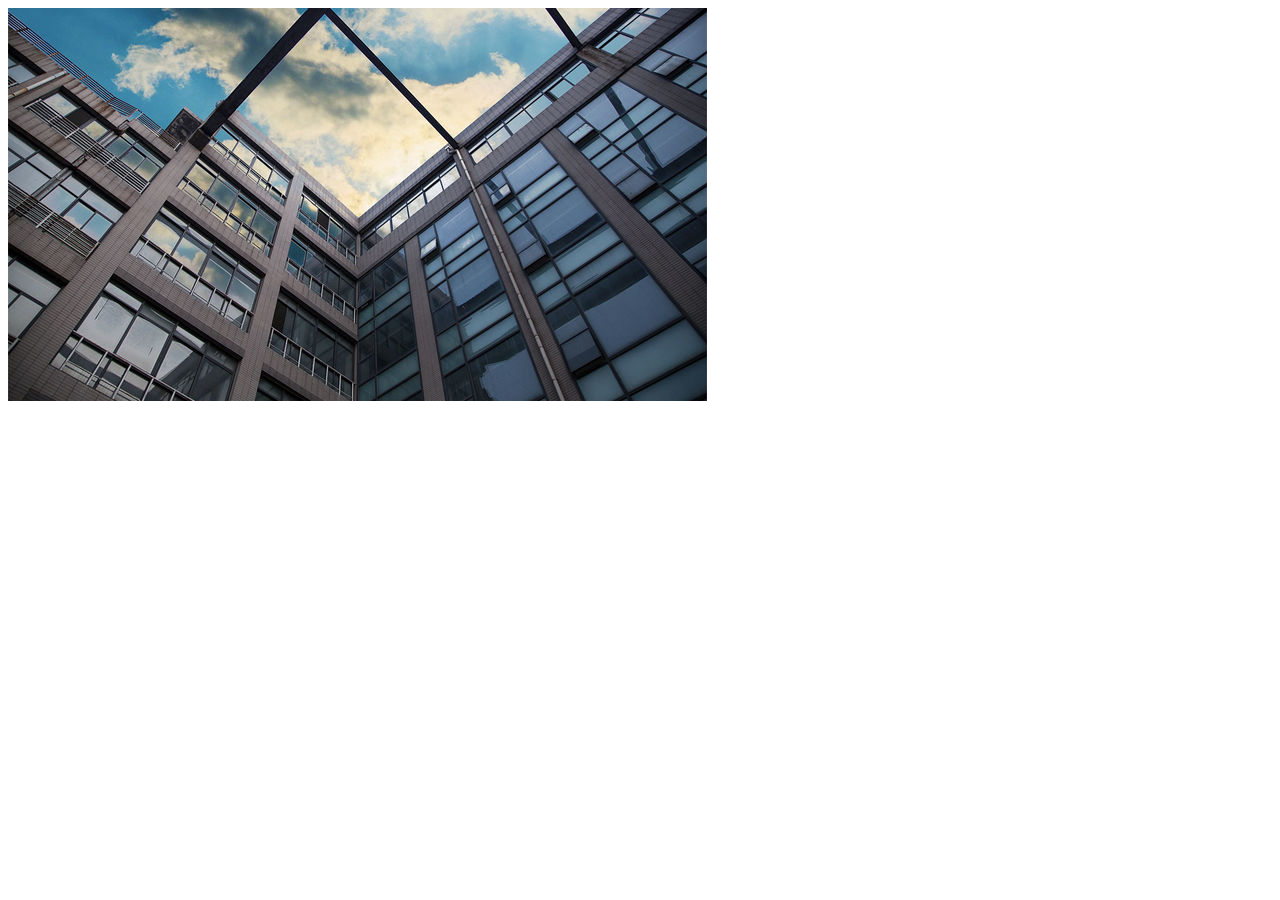
==== stat1.html @ ac9343c4 "first img" ====
<!DOCTYPE html>
<html lang="en">
<head>
	<meta charset="UTF-8">
	<title>Stat1</title>
</head>
<body>
	<img src="cc_MaxPixel.freegreatpicture.com-Hebei-University-Of-Science-And-Technology-1306651_16x9.jpg" alt="">
</body>
</html>
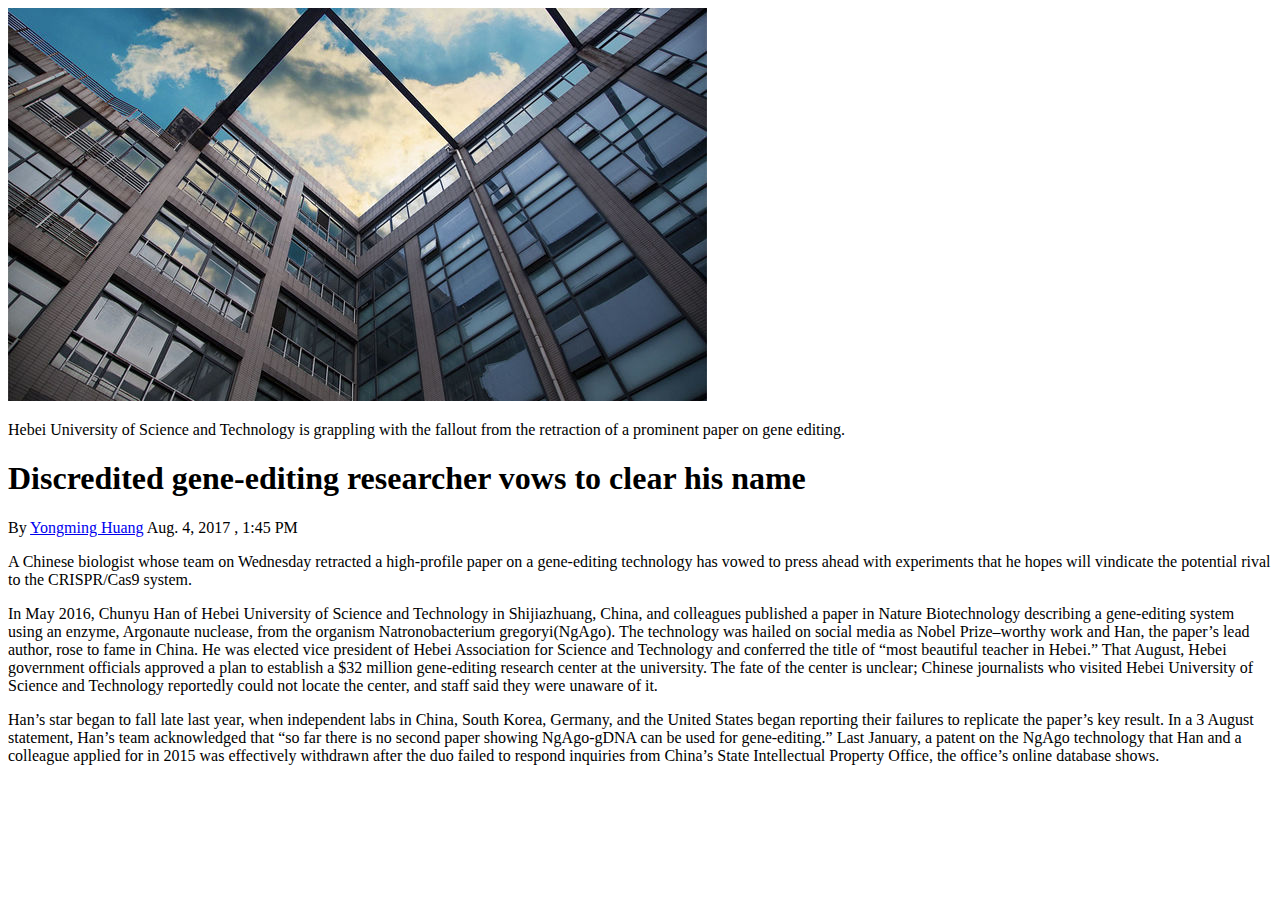
==== commit ac302bab: "first_part" ====
--- a/stat1.html
+++ b/stat1.html
@@ -5,6 +5,23 @@
 	<title>Stat1</title>
 </head>
 <body>
-	<img src="cc_MaxPixel.freegreatpicture.com-Hebei-University-Of-Science-And-Technology-1306651_16x9.jpg" alt="">
+	<div>
+		<img src="cc_MaxPixel.freegreatpicture.com-Hebei-University-Of-Science-And-Technology-1306651_16x9.jpg" alt="">
+		<p>
+			Hebei University of Science and Technology is grappling with the fallout from the retraction of a prominent paper on gene editing.
+		</p>
+		<h1>Discredited gene-editing researcher vows to clear his name</h1>
+		<p>By <a href="http://www.sciencemag.org/author/yongming-huang">Yongming Huang</a> Aug. 4, 2017 , 1:45 PM</p>
+		<p>
+			A Chinese biologist whose team on Wednesday retracted a high-profile paper on a gene-editing technology has vowed to press ahead with experiments that he hopes will vindicate the potential rival to the CRISPR/Cas9 system.
+		</p>
+		<p>
+			In May 2016, Chunyu Han of Hebei University of Science and Technology in Shijiazhuang, China, and colleagues published a paper in Nature Biotechnology describing a gene-editing system using an enzyme, Argonaute nuclease, from the organism Natronobacterium gregoryi(NgAgo). The technology was hailed on social media as Nobel Prize–worthy work and Han, the paper’s lead author, rose to fame in China. He was elected vice president of Hebei Association for Science and Technology and conferred the title of “most beautiful teacher in Hebei.” That August, Hebei government officials approved a plan to establish a $32 million gene-editing research center at the university. The fate of the center is unclear; Chinese journalists who visited Hebei University of Science and Technology reportedly could not locate the center, and staff said they were unaware of
+it.
+		</p>
+		<p>
+			Han’s star began to fall late last year, when independent labs in China, South Korea, Germany, and the United States began reporting their failures to replicate the paper’s key result. In a 3 August statement, Han’s team acknowledged that “so far there is no second paper showing NgAgo-gDNA can be used for gene-editing.” Last January, a patent on the NgAgo technology that Han and a colleague applied for in 2015 was effectively withdrawn after the duo failed to respond inquiries from China’s State Intellectual Property Office, the office’s online database shows.
+		</p>
+	</div>
 </body>
 </html>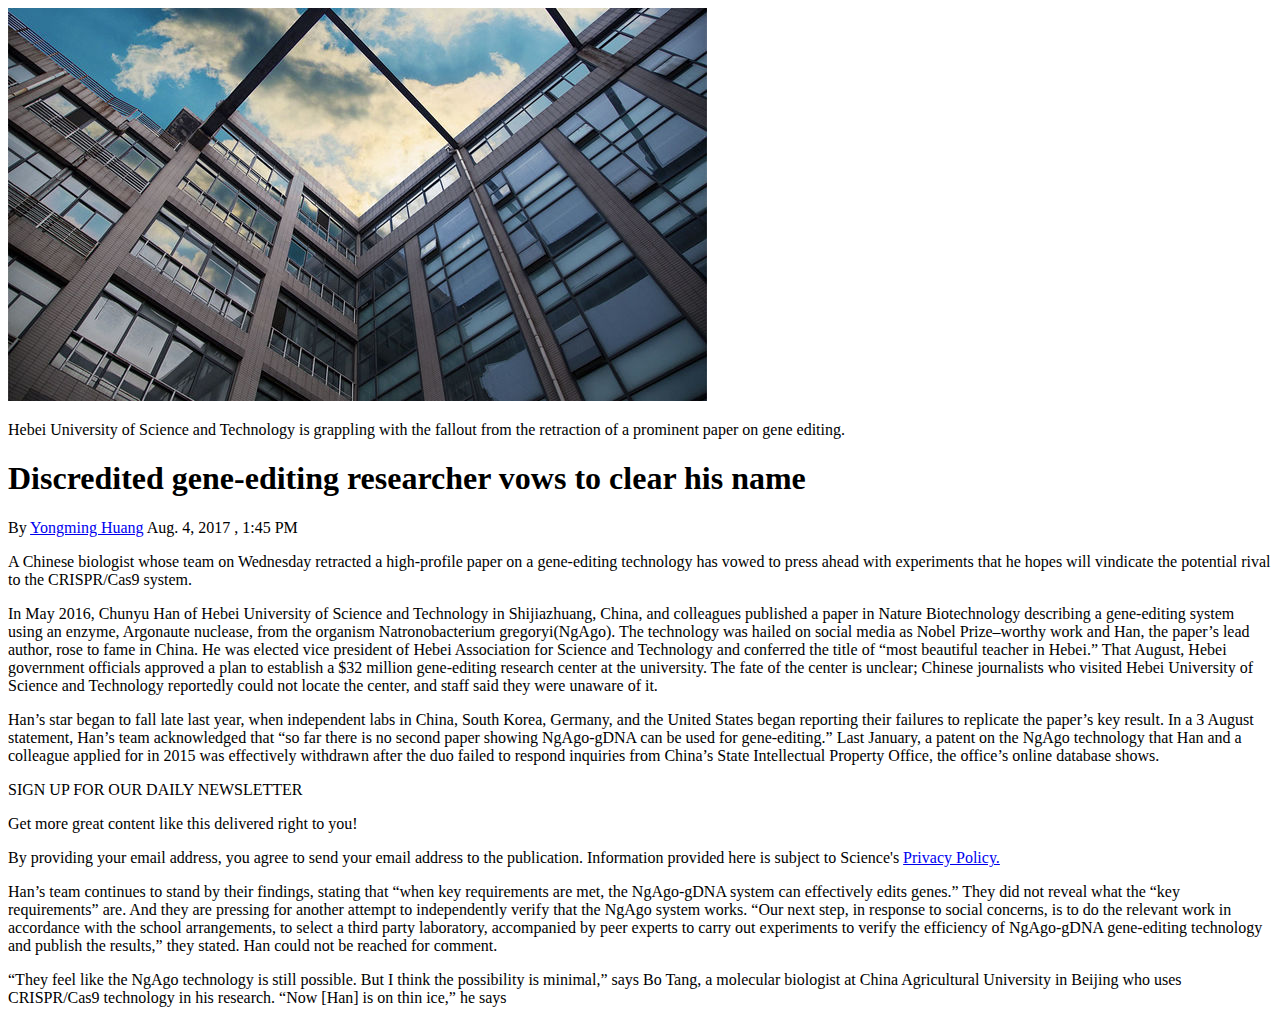
==== commit 6de40139: "second_part" ====
--- a/stat1.html
+++ b/stat1.html
@@ -22,6 +22,27 @@
 		<p>
 			Han’s star began to fall late last year, when independent labs in China, South Korea, Germany, and the United States began reporting their failures to replicate the paper’s key result. In a 3 August statement, Han’s team acknowledged that “so far there is no second paper showing NgAgo-gDNA can be used for gene-editing.” Last January, a patent on the NgAgo technology that Han and a colleague applied for in 2015 was effectively withdrawn after the duo failed to respond inquiries from China’s State Intellectual Property Office, the office’s online database shows.
 		</p>
+		<p>SIGN UP FOR OUR DAILY NEWSLETTER</p>
+		<p>
+			Get more great content like this delivered right to you!
+		</p>
+		<p>
+			By providing your email address, you agree to send your email address to the publication. Information provided here is subject to Science's <a href="http://www.sciencemag.org/about/privacy-policy">Privacy Policy.</a></p>
+		<p>
+			Han’s team continues to stand by their findings, stating that “when key requirements are met, the
+NgAgo-gDNA system can effectively edits genes.” They did not reveal what the “key
+requirements” are. And they are pressing for another attempt to independently verify that the
+NgAgo system works. “Our next step, in response to social concerns, is to do the relevant work in
+accordance with the school arrangements, to select a third party laboratory, accompanied by peer
+experts to carry out experiments to verify the efficiency of NgAgo-gDNA gene-editing technology
+and publish the results,” they stated. Han could not be reached for comment.
+		</p>
+		<p>
+			“They feel like the NgAgo technology is still possible. But I think the possibility is minimal,” says
+Bo Tang, a molecular biologist at China Agricultural University in Beijing who uses CRISPR/Cas9
+technology in his research. “Now [Han] is on thin ice,” he says
+		</p>
+		<p></p>
 	</div>
 </body>
 </html>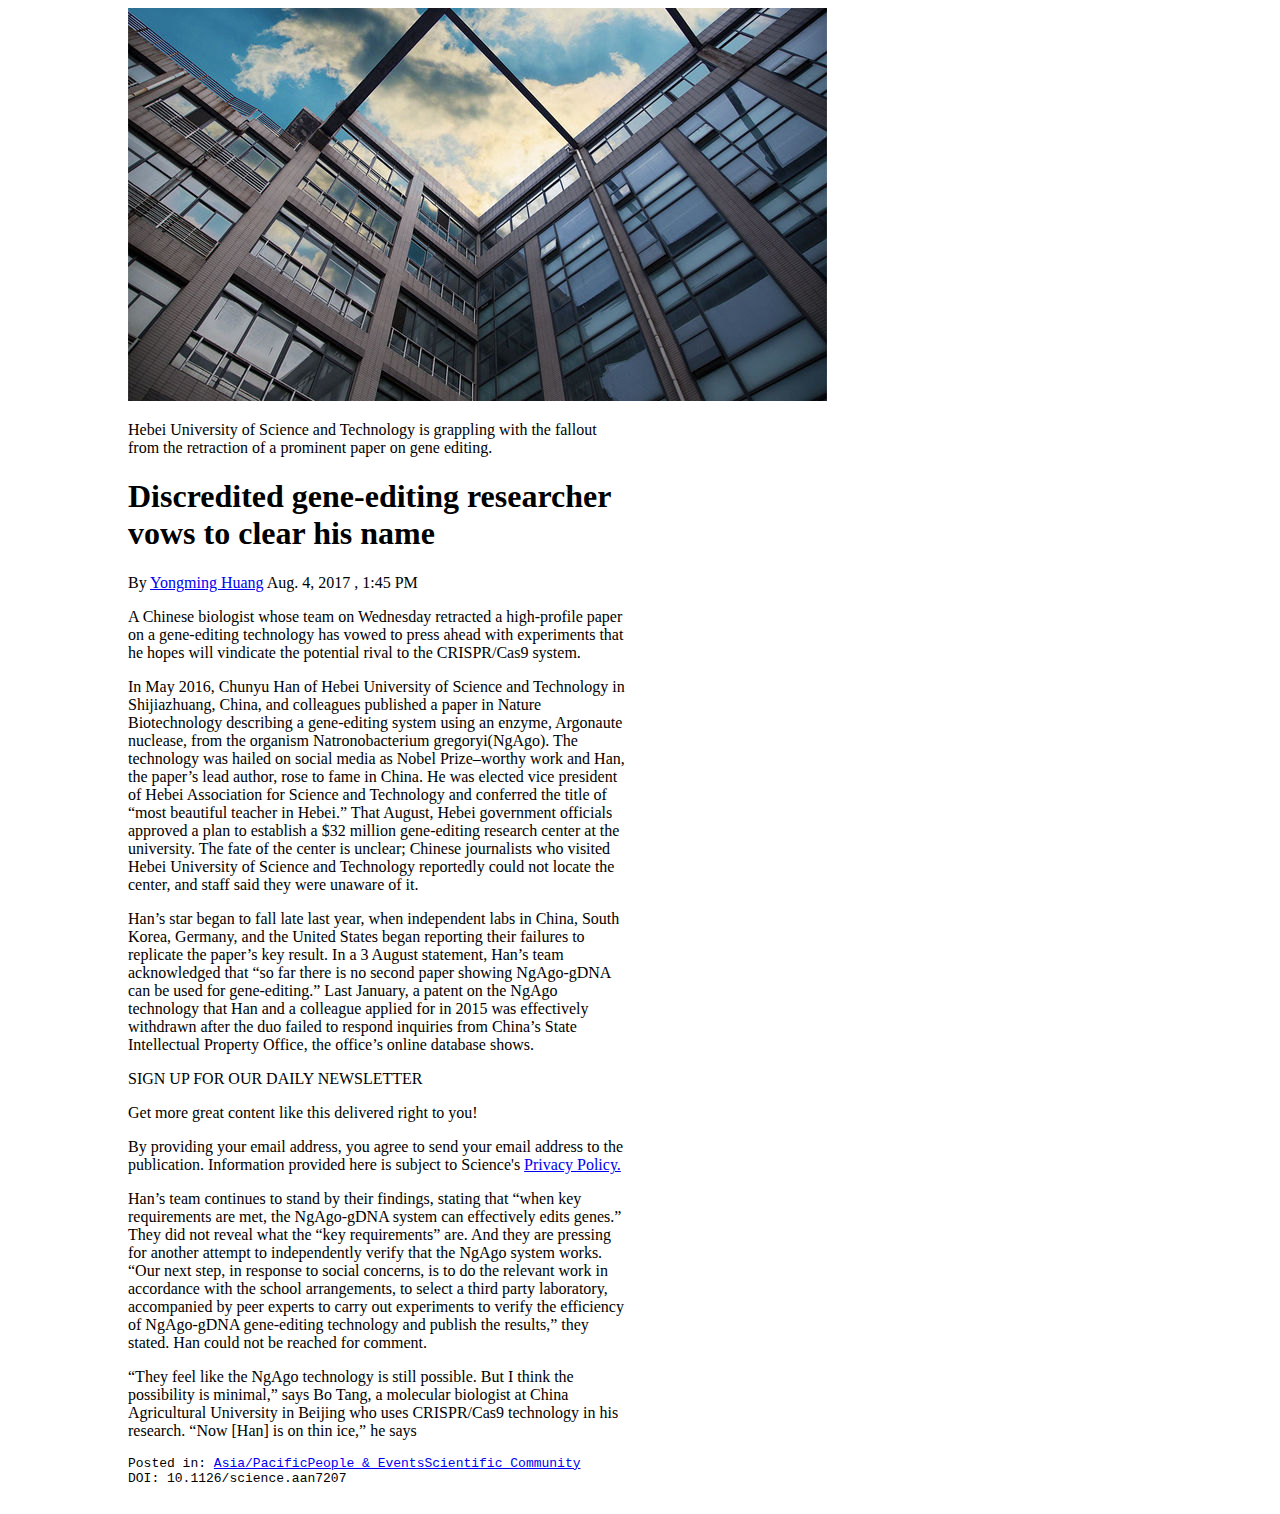
==== commit 76df8621: "Create Style css file" ====
--- a/stat1.html
+++ b/stat1.html
@@ -3,6 +3,7 @@
 <head>
 	<meta charset="UTF-8">
 	<title>Stat1</title>
+	<link rel="stylesheet" href="style1.css">
 </head>
 <body>
 	<div>
@@ -29,20 +30,15 @@
 		<p>
 			By providing your email address, you agree to send your email address to the publication. Information provided here is subject to Science's <a href="http://www.sciencemag.org/about/privacy-policy">Privacy Policy.</a></p>
 		<p>
-			Han’s team continues to stand by their findings, stating that “when key requirements are met, the
-NgAgo-gDNA system can effectively edits genes.” They did not reveal what the “key
-requirements” are. And they are pressing for another attempt to independently verify that the
-NgAgo system works. “Our next step, in response to social concerns, is to do the relevant work in
-accordance with the school arrangements, to select a third party laboratory, accompanied by peer
-experts to carry out experiments to verify the efficiency of NgAgo-gDNA gene-editing technology
-and publish the results,” they stated. Han could not be reached for comment.
+			Han’s team continues to stand by their findings, stating that “when key requirements are met, the NgAgo-gDNA system can effectively edits genes.” They did not reveal what the “key requirements” are. And they are pressing for another attempt to independently verify that the NgAgo system works. “Our next step, in response to social concerns, is to do the relevant work in accordance with the school arrangements, to select a third party laboratory, accompanied by peer experts to carry out experiments to verify the efficiency of NgAgo-gDNA gene-editing technology and publish the results,” they stated. Han could not be reached for comment.
 		</p>
 		<p>
-			“They feel like the NgAgo technology is still possible. But I think the possibility is minimal,” says
-Bo Tang, a molecular biologist at China Agricultural University in Beijing who uses CRISPR/Cas9
-technology in his research. “Now [Han] is on thin ice,” he says
+			“They feel like the NgAgo technology is still possible. But I think the possibility is minimal,” says Bo Tang, a molecular biologist at China Agricultural University in Beijing who uses CRISPR/Cas9 technology in his research. “Now [Han] is on thin ice,” he says
 		</p>
-		<p></p>
+		<pre>
+Posted in: <a href="http://www.sciencemag.org/category/people-events">Asia/PacificPeople & EventsScientific Community</a>
+DOI: 10.1126/science.aan7207
+		</pre>
 	</div>
 </body>
 </html>--- a/style1.css
+++ b/style1.css
@@ -0,0 +1,4 @@
+body {
+	width: 500px;
+	margin-left: 10%
+}
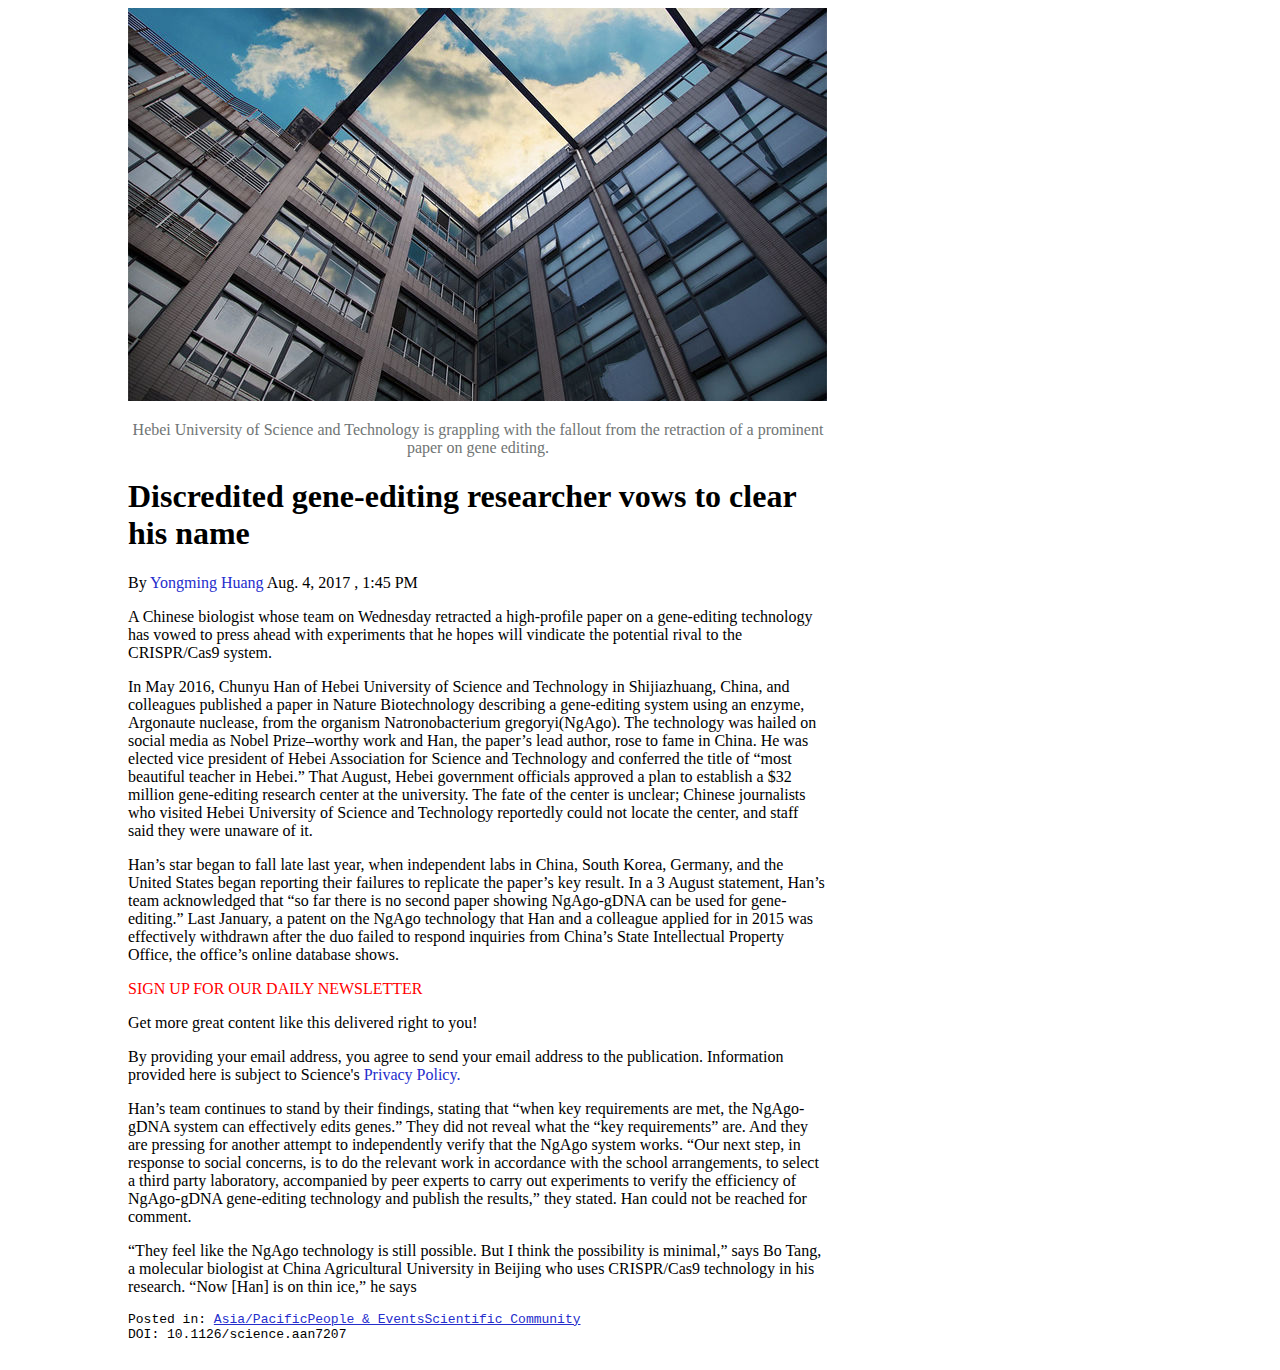
==== commit 1cb3bb11: "Last_task" ====
--- a/stat1.html
+++ b/stat1.html
@@ -8,11 +8,11 @@
 <body>
 	<div>
 		<img src="cc_MaxPixel.freegreatpicture.com-Hebei-University-Of-Science-And-Technology-1306651_16x9.jpg" alt="">
-		<p>
+		<p class="Greytext">
 			Hebei University of Science and Technology is grappling with the fallout from the retraction of a prominent paper on gene editing.
 		</p>
 		<h1>Discredited gene-editing researcher vows to clear his name</h1>
-		<p>By <a href="http://www.sciencemag.org/author/yongming-huang">Yongming Huang</a> Aug. 4, 2017 , 1:45 PM</p>
+		<p>By <a class="hypertext" href="http://www.sciencemag.org/author/yongming-huang">Yongming Huang</a> Aug. 4, 2017 , 1:45 PM</p>
 		<p>
 			A Chinese biologist whose team on Wednesday retracted a high-profile paper on a gene-editing technology has vowed to press ahead with experiments that he hopes will vindicate the potential rival to the CRISPR/Cas9 system.
 		</p>
@@ -23,12 +23,12 @@
 		<p>
 			Han’s star began to fall late last year, when independent labs in China, South Korea, Germany, and the United States began reporting their failures to replicate the paper’s key result. In a 3 August statement, Han’s team acknowledged that “so far there is no second paper showing NgAgo-gDNA can be used for gene-editing.” Last January, a patent on the NgAgo technology that Han and a colleague applied for in 2015 was effectively withdrawn after the duo failed to respond inquiries from China’s State Intellectual Property Office, the office’s online database shows.
 		</p>
-		<p>SIGN UP FOR OUR DAILY NEWSLETTER</p>
+		<p style="color: red;">SIGN UP FOR OUR DAILY NEWSLETTER</p>
 		<p>
 			Get more great content like this delivered right to you!
 		</p>
 		<p>
-			By providing your email address, you agree to send your email address to the publication. Information provided here is subject to Science's <a href="http://www.sciencemag.org/about/privacy-policy">Privacy Policy.</a></p>
+			By providing your email address, you agree to send your email address to the publication. Information provided here is subject to Science's <a class="hypertext" href="http://www.sciencemag.org/about/privacy-policy">Privacy Policy.</a></p>
 		<p>
 			Han’s team continues to stand by their findings, stating that “when key requirements are met, the NgAgo-gDNA system can effectively edits genes.” They did not reveal what the “key requirements” are. And they are pressing for another attempt to independently verify that the NgAgo system works. “Our next step, in response to social concerns, is to do the relevant work in accordance with the school arrangements, to select a third party laboratory, accompanied by peer experts to carry out experiments to verify the efficiency of NgAgo-gDNA gene-editing technology and publish the results,” they stated. Han could not be reached for comment.
 		</p>
@@ -36,7 +36,7 @@
 			“They feel like the NgAgo technology is still possible. But I think the possibility is minimal,” says Bo Tang, a molecular biologist at China Agricultural University in Beijing who uses CRISPR/Cas9 technology in his research. “Now [Han] is on thin ice,” he says
 		</p>
 		<pre>
-Posted in: <a href="http://www.sciencemag.org/category/people-events">Asia/PacificPeople & EventsScientific Community</a>
+Posted in: <a class="hypertext_underline" href="http://www.sciencemag.org/category/people-events">Asia/PacificPeople & EventsScientific Community</a>
 DOI: 10.1126/science.aan7207
 		</pre>
 	</div>
--- a/style1.css
+++ b/style1.css
@@ -1,4 +1,15 @@
 body {
-	width: 500px;
+	width: 700px;
 	margin-left: 10%
 }
+.hypertext {
+	color: #252DCC;
+	text-decoration: none;
+}
+.hypertext_underline{
+	color: #252DCC;
+}
+.Greytext{
+	color: #707574;
+	text-align: center;
+}